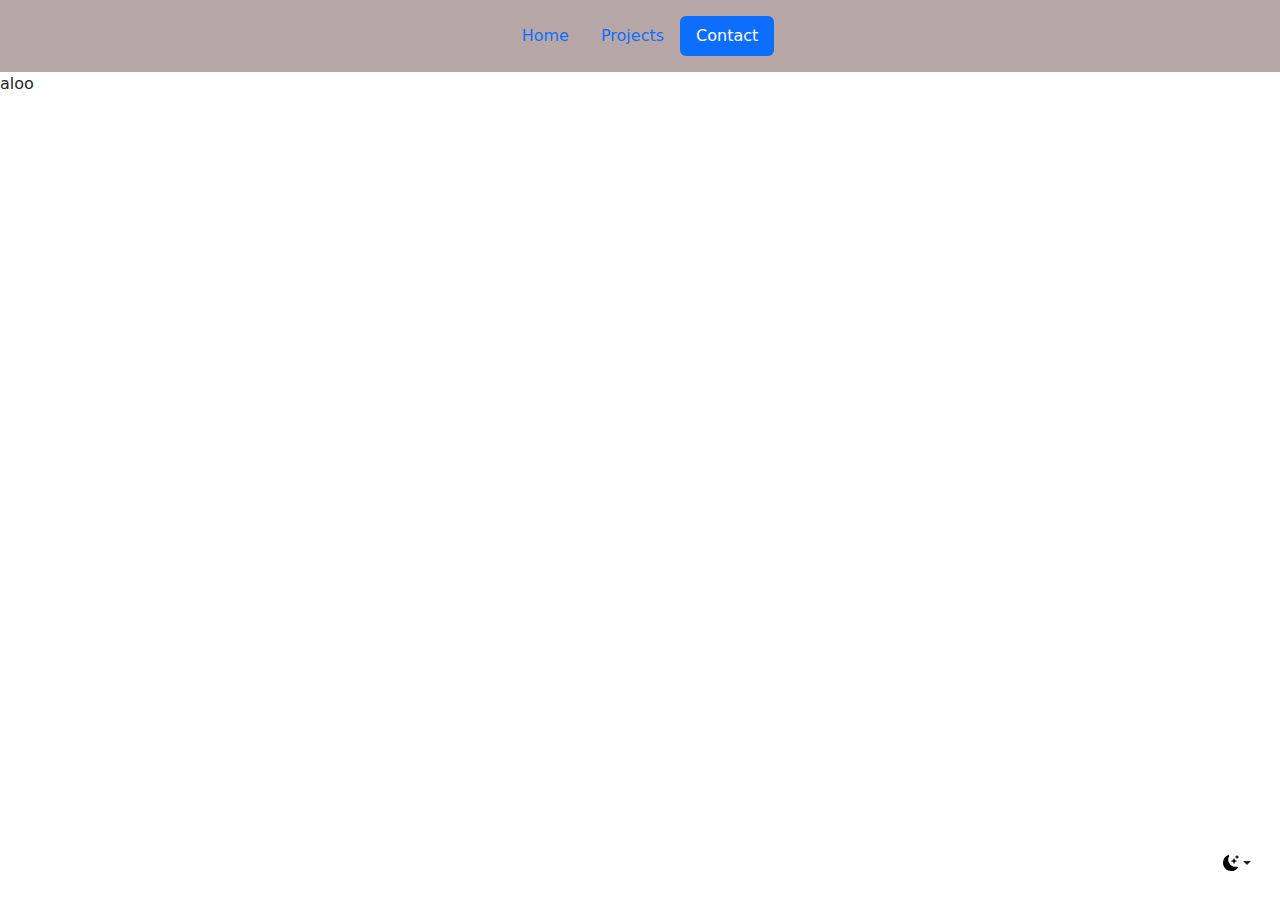
==== contact.html @ cc072649 "first commit" ====
<!DOCTYPE html>
<html lang="en">
<head>
    <meta charset="UTF-8">
    <meta name="viewport" content="width=device-width, initial-scale=1.0">
    <title>Contact</title>
    <link rel="stylesheet" href="styles.css">
    <link href="https://cdn.jsdelivr.net/npm/bootstrap@5.3.3/dist/css/bootstrap.min.css" rel="stylesheet" integrity="sha384-QWTKZyjpPEjISv5WaRU9OFeRpok6YctnYmDr5pNlyT2bRjXh0JMhjY6hW+ALEwIH" crossorigin="anonymous">
    <script src="https://cdn.jsdelivr.net/npm/bootstrap@5.3.3/dist/js/bootstrap.bundle.min.js" integrity="sha384-YvpcrYf0tY3lHB60NNkmXc5s9fDVZLESaAA55NDzOxhy9GkcIdslK1eN7N6jIeHz" crossorigin="anonymous"></script>
</head>
<body>
    <nav>
        <div class="container">
            <header class="d-flex justify-content-center py-3">
              <ul class="nav nav-pills">
                <li class="nav-item"><a href="index.html" class="nav-link">Home</a></li>
                <li class="nav-item"><a href="projects.html" class="nav-link">Projects</a></li>
                <li class="nav-item"><a href="#" class="nav-link active" aria-current="page">Contact</a></li>
              </ul>
            </header>
          </div>
    </nav>
    <main>
        aloo
    </main>

    <div class="mode">
        <svg xmlns="http://www.w3.org/2000/svg" class="d-none">
            <symbol id="check2" viewBox="0 0 16 16">
              <path d="M13.854 3.646a.5.5 0 0 1 0 .708l-7 7a.5.5 0 0 1-.708 0l-3.5-3.5a.5.5 0 1 1 .708-.708L6.5 10.293l6.646-6.647a.5.5 0 0 1 .708 0z"></path>
            </symbol>
            <symbol id="circle-half" viewBox="0 0 16 16">
              <path d="M8 15A7 7 0 1 0 8 1v14zm0 1A8 8 0 1 1 8 0a8 8 0 0 1 0 16z"></path>
            </symbol>
            <symbol id="moon-stars-fill" viewBox="0 0 16 16">
              <path d="M6 .278a.768.768 0 0 1 .08.858 7.208 7.208 0 0 0-.878 3.46c0 4.021 3.278 7.277 7.318 7.277.527 0 1.04-.055 1.533-.16a.787.787 0 0 1 .81.316.733.733 0 0 1-.031.893A8.349 8.349 0 0 1 8.344 16C3.734 16 0 12.286 0 7.71 0 4.266 2.114 1.312 5.124.06A.752.752 0 0 1 6 .278z"></path>
              <path d="M10.794 3.148a.217.217 0 0 1 .412 0l.387 1.162c.173.518.579.924 1.097 1.097l1.162.387a.217.217 0 0 1 0 .412l-1.162.387a1.734 1.734 0 0 0-1.097 1.097l-.387 1.162a.217.217 0 0 1-.412 0l-.387-1.162A1.734 1.734 0 0 0 9.31 6.593l-1.162-.387a.217.217 0 0 1 0-.412l1.162-.387a1.734 1.734 0 0 0 1.097-1.097l.387-1.162zM13.863.099a.145.145 0 0 1 .274 0l.258.774c.115.346.386.617.732.732l.774.258a.145.145 0 0 1 0 .274l-.774.258a1.156 1.156 0 0 0-.732.732l-.258.774a.145.145 0 0 1-.274 0l-.258-.774a1.156 1.156 0 0 0-.732-.732l-.774-.258a.145.145 0 0 1 0-.274l.774-.258c.346-.115.617-.386.732-.732L13.863.1z"></path>
            </symbol>
            <symbol id="sun-fill" viewBox="0 0 16 16">
              <path d="M8 12a4 4 0 1 0 0-8 4 4 0 0 0 0 8zM8 0a.5.5 0 0 1 .5.5v2a.5.5 0 0 1-1 0v-2A.5.5 0 0 1 8 0zm0 13a.5.5 0 0 1 .5.5v2a.5.5 0 0 1-1 0v-2A.5.5 0 0 1 8 13zm8-5a.5.5 0 0 1-.5.5h-2a.5.5 0 0 1 0-1h2a.5.5 0 0 1 .5.5zM3 8a.5.5 0 0 1-.5.5h-2a.5.5 0 0 1 0-1h2A.5.5 0 0 1 3 8zm10.657-5.657a.5.5 0 0 1 0 .707l-1.414 1.415a.5.5 0 1 1-.707-.708l1.414-1.414a.5.5 0 0 1 .707 0zm-9.193 9.193a.5.5 0 0 1 0 .707L3.05 13.657a.5.5 0 0 1-.707-.707l1.414-1.414a.5.5 0 0 1 .707 0zm9.193 2.121a.5.5 0 0 1-.707 0l-1.414-1.414a.5.5 0 0 1 .707-.707l1.414 1.414a.5.5 0 0 1 0 .707zM4.464 4.465a.5.5 0 0 1-.707 0L2.343 3.05a.5.5 0 1 1 .707-.707l1.414 1.414a.5.5 0 0 1 0 .708z"></path>
            </symbol>
          </svg>
        <div class="dropdown position-fixed bottom-0 end-0 mb-3 me-3 bd-mode-toggle">
            <button class="btn btn-bd-primary py-2 dropdown-toggle d-flex align-items-center" id="bd-theme" type="button" aria-expanded="false" data-bs-toggle="dropdown" aria-label="Toggle theme (dark)">
              <svg class="bi my-1 theme-icon-active" width="1em" height="1em"><use href="#moon-stars-fill"></use></svg>
              <span class="visually-hidden" id="bd-theme-text">Toggle theme</span>
            </button>
            <ul class="dropdown-menu dropdown-menu-end shadow" aria-labelledby="bd-theme-text">
              <li>
                <button type="button" class="dropdown-item d-flex align-items-center active" data-bs-theme-value="light" aria-pressed="false">
                  <svg class="bi me-2 opacity-50" width="1em" height="1em"><use href="#sun-fill"></use></svg>
                  Light
                  <svg class="bi ms-auto d-none" width="1em" height="1em"><use href="#check2"></use></svg>
                </button>
              </li>
              <li>
                <button type="button" class="dropdown-item d-flex align-items-center" data-bs-theme-value="dark" aria-pressed="true">
                  <svg class="bi me-2 opacity-50" width="1em" height="1em"><use href="#moon-stars-fill"></use></svg>
                  Dark
                  <svg class="bi ms-auto d-none" width="1em" height="1em"><use href="#check2"></use></svg>
                </button>
              </li>
            </ul>
          </div>
        <svg xmlns="http://www.w3.org/2000/svg" class="d-none">
            <symbol id="bootstrap" viewBox="0 0 118 94">
              <title>Bootstrap</title>
              <path fill-rule="evenodd" clip-rule="evenodd" d="M24.509 0c-6.733 0-11.715 5.893-11.492 12.284.214 6.14-.064 14.092-2.066 20.577C8.943 39.365 5.547 43.485 0 44.014v5.972c5.547.529 8.943 4.649 10.951 11.153 2.002 6.485 2.28 14.437 2.066 20.577C12.794 88.106 17.776 94 24.51 94H93.5c6.733 0 11.714-5.893 11.491-12.284-.214-6.14.064-14.092 2.066-20.577 2.009-6.504 5.396-10.624 10.943-11.153v-5.972c-5.547-.529-8.934-4.649-10.943-11.153-2.002-6.484-2.28-14.437-2.066-20.577C105.214 5.894 100.233 0 93.5 0H24.508zM80 57.863C80 66.663 73.436 72 62.543 72H44a2 2 0 01-2-2V24a2 2 0 012-2h18.437c9.083 0 15.044 4.92 15.044 12.474 0 5.302-4.01 10.049-9.119 10.88v.277C75.317 46.394 80 51.21 80 57.863zM60.521 28.34H49.948v14.934h8.905c6.884 0 10.68-2.772 10.68-7.727 0-4.643-3.264-7.207-9.012-7.207zM49.948 49.2v16.458H60.91c7.167 0 10.964-2.876 10.964-8.281 0-5.406-3.903-8.178-11.425-8.178H49.948z"></path>
            </symbol>
            <symbol id="home" viewBox="0 0 16 16">
              <path d="M8.354 1.146a.5.5 0 0 0-.708 0l-6 6A.5.5 0 0 0 1.5 7.5v7a.5.5 0 0 0 .5.5h4.5a.5.5 0 0 0 .5-.5v-4h2v4a.5.5 0 0 0 .5.5H14a.5.5 0 0 0 .5-.5v-7a.5.5 0 0 0-.146-.354L13 5.793V2.5a.5.5 0 0 0-.5-.5h-1a.5.5 0 0 0-.5.5v1.293L8.354 1.146zM2.5 14V7.707l5.5-5.5 5.5 5.5V14H10v-4a.5.5 0 0 0-.5-.5h-3a.5.5 0 0 0-.5.5v4H2.5z"></path>
            </symbol>
            <symbol id="speedometer2" viewBox="0 0 16 16">
              <path d="M8 4a.5.5 0 0 1 .5.5V6a.5.5 0 0 1-1 0V4.5A.5.5 0 0 1 8 4zM3.732 5.732a.5.5 0 0 1 .707 0l.915.914a.5.5 0 1 1-.708.708l-.914-.915a.5.5 0 0 1 0-.707zM2 10a.5.5 0 0 1 .5-.5h1.586a.5.5 0 0 1 0 1H2.5A.5.5 0 0 1 2 10zm9.5 0a.5.5 0 0 1 .5-.5h1.5a.5.5 0 0 1 0 1H12a.5.5 0 0 1-.5-.5zm.754-4.246a.389.389 0 0 0-.527-.02L7.547 9.31a.91.91 0 1 0 1.302 1.258l3.434-4.297a.389.389 0 0 0-.029-.518z"></path>
              <path fill-rule="evenodd" d="M0 10a8 8 0 1 1 15.547 2.661c-.442 1.253-1.845 1.602-2.932 1.25C11.309 13.488 9.475 13 8 13c-1.474 0-3.31.488-4.615.911-1.087.352-2.49.003-2.932-1.25A7.988 7.988 0 0 1 0 10zm8-7a7 7 0 0 0-6.603 9.329c.203.575.923.876 1.68.63C4.397 12.533 6.358 12 8 12s3.604.532 4.923.96c.757.245 1.477-.056 1.68-.631A7 7 0 0 0 8 3z"></path>
            </symbol>
            <symbol id="table" viewBox="0 0 16 16">
              <path d="M0 2a2 2 0 0 1 2-2h12a2 2 0 0 1 2 2v12a2 2 0 0 1-2 2H2a2 2 0 0 1-2-2V2zm15 2h-4v3h4V4zm0 4h-4v3h4V8zm0 4h-4v3h3a1 1 0 0 0 1-1v-2zm-5 3v-3H6v3h4zm-5 0v-3H1v2a1 1 0 0 0 1 1h3zm-4-4h4V8H1v3zm0-4h4V4H1v3zm5-3v3h4V4H6zm4 4H6v3h4V8z"></path>
            </symbol>
            <symbol id="people-circle" viewBox="0 0 16 16">
              <path d="M11 6a3 3 0 1 1-6 0 3 3 0 0 1 6 0z"></path>
              <path fill-rule="evenodd" d="M0 8a8 8 0 1 1 16 0A8 8 0 0 1 0 8zm8-7a7 7 0 0 0-5.468 11.37C3.242 11.226 4.805 10 8 10s4.757 1.225 5.468 2.37A7 7 0 0 0 8 1z"></path>
            </symbol>
            <symbol id="grid" viewBox="0 0 16 16">
              <path d="M1 2.5A1.5 1.5 0 0 1 2.5 1h3A1.5 1.5 0 0 1 7 2.5v3A1.5 1.5 0 0 1 5.5 7h-3A1.5 1.5 0 0 1 1 5.5v-3zM2.5 2a.5.5 0 0 0-.5.5v3a.5.5 0 0 0 .5.5h3a.5.5 0 0 0 .5-.5v-3a.5.5 0 0 0-.5-.5h-3zm6.5.5A1.5 1.5 0 0 1 10.5 1h3A1.5 1.5 0 0 1 15 2.5v3A1.5 1.5 0 0 1 13.5 7h-3A1.5 1.5 0 0 1 9 5.5v-3zm1.5-.5a.5.5 0 0 0-.5.5v3a.5.5 0 0 0 .5.5h3a.5.5 0 0 0 .5-.5v-3a.5.5 0 0 0-.5-.5h-3zM1 10.5A1.5 1.5 0 0 1 2.5 9h3A1.5 1.5 0 0 1 7 10.5v3A1.5 1.5 0 0 1 5.5 15h-3A1.5 1.5 0 0 1 1 13.5v-3zm1.5-.5a.5.5 0 0 0-.5.5v3a.5.5 0 0 0 .5.5h3a.5.5 0 0 0 .5-.5v-3a.5.5 0 0 0-.5-.5h-3zm6.5.5A1.5 1.5 0 0 1 10.5 9h3a1.5 1.5 0 0 1 1.5 1.5v3a1.5 1.5 0 0 1-1.5 1.5h-3A1.5 1.5 0 0 1 9 13.5v-3zm1.5-.5a.5.5 0 0 0-.5.5v3a.5.5 0 0 0 .5.5h3a.5.5 0 0 0 .5-.5v-3a.5.5 0 0 0-.5-.5h-3z"></path>
            </symbol>
          </svg>
        </div>
</body>
</html>
---- styles.css ----
body {
    margin: 0;
    padding: 0;
}
nav {
    background-color: rgb(184, 167, 167);
}

.hero-section {
    background-color: aquamarine;
}

.technologies {
    background-color: rgb(203, 156, 212);
}

.featured-projects {
    background-color: rgb(138, 133, 133);
}
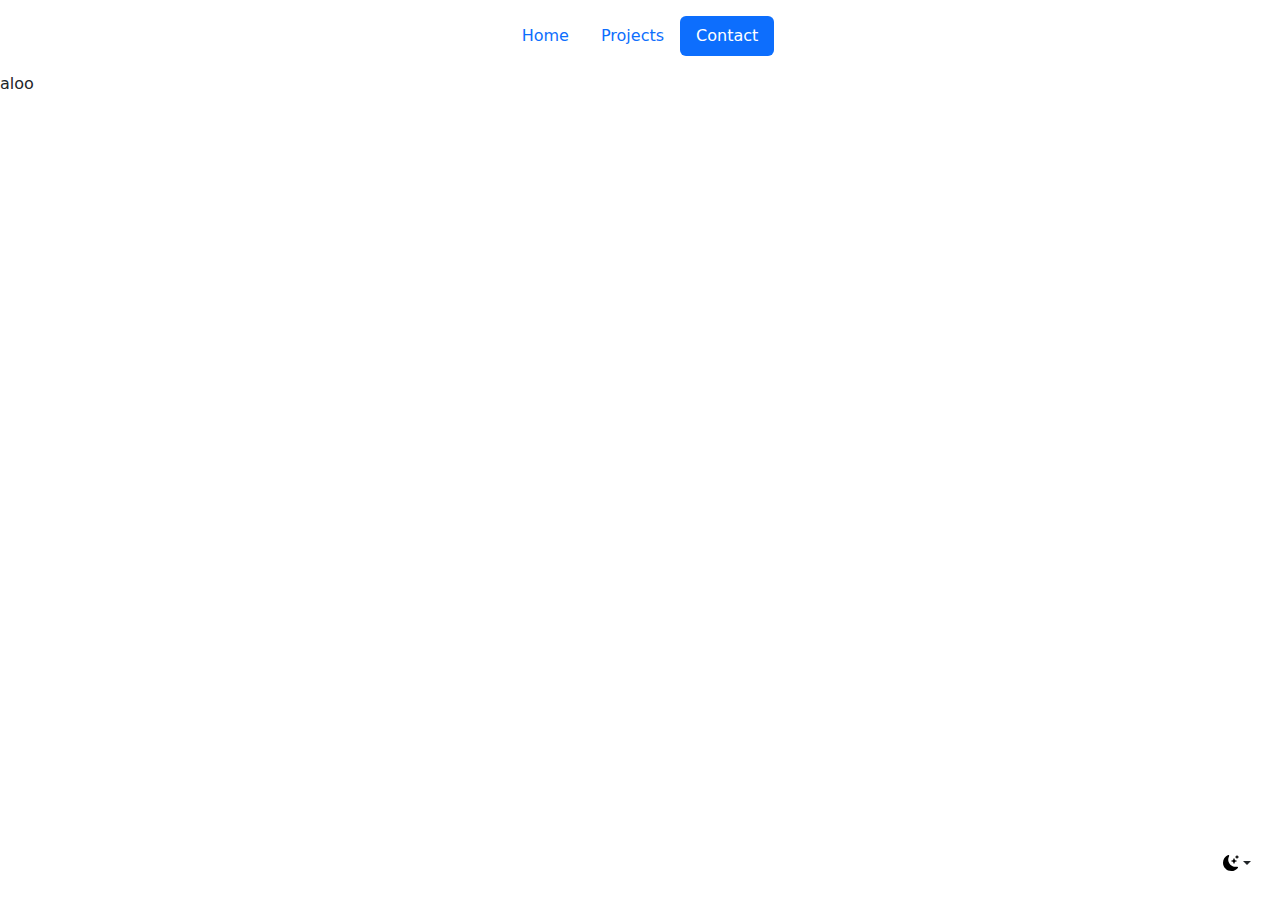
==== commit 6d39920b: "added basic home, projects" ====
--- a/contact.html
+++ b/contact.html
@@ -3,8 +3,9 @@
 <head>
     <meta charset="UTF-8">
     <meta name="viewport" content="width=device-width, initial-scale=1.0">
-    <title>Contact</title>
+    <title>Menna Magdy</title>
     <link rel="stylesheet" href="styles.css">
+    <link rel="icon" href="assets/m.jpg">
     <link href="https://cdn.jsdelivr.net/npm/bootstrap@5.3.3/dist/css/bootstrap.min.css" rel="stylesheet" integrity="sha384-QWTKZyjpPEjISv5WaRU9OFeRpok6YctnYmDr5pNlyT2bRjXh0JMhjY6hW+ALEwIH" crossorigin="anonymous">
     <script src="https://cdn.jsdelivr.net/npm/bootstrap@5.3.3/dist/js/bootstrap.bundle.min.js" integrity="sha384-YvpcrYf0tY3lHB60NNkmXc5s9fDVZLESaAA55NDzOxhy9GkcIdslK1eN7N6jIeHz" crossorigin="anonymous"></script>
 </head>
--- a/styles.css
+++ b/styles.css
@@ -1,20 +1,4 @@
-
 body {
     margin: 0;
     padding: 0;
-}
-nav {
-    background-color: rgb(184, 167, 167);
-}
-
-.hero-section {
-    background-color: aquamarine;
-}
-
-.technologies {
-    background-color: rgb(203, 156, 212);
-}
-
-.featured-projects {
-    background-color: rgb(138, 133, 133);
 }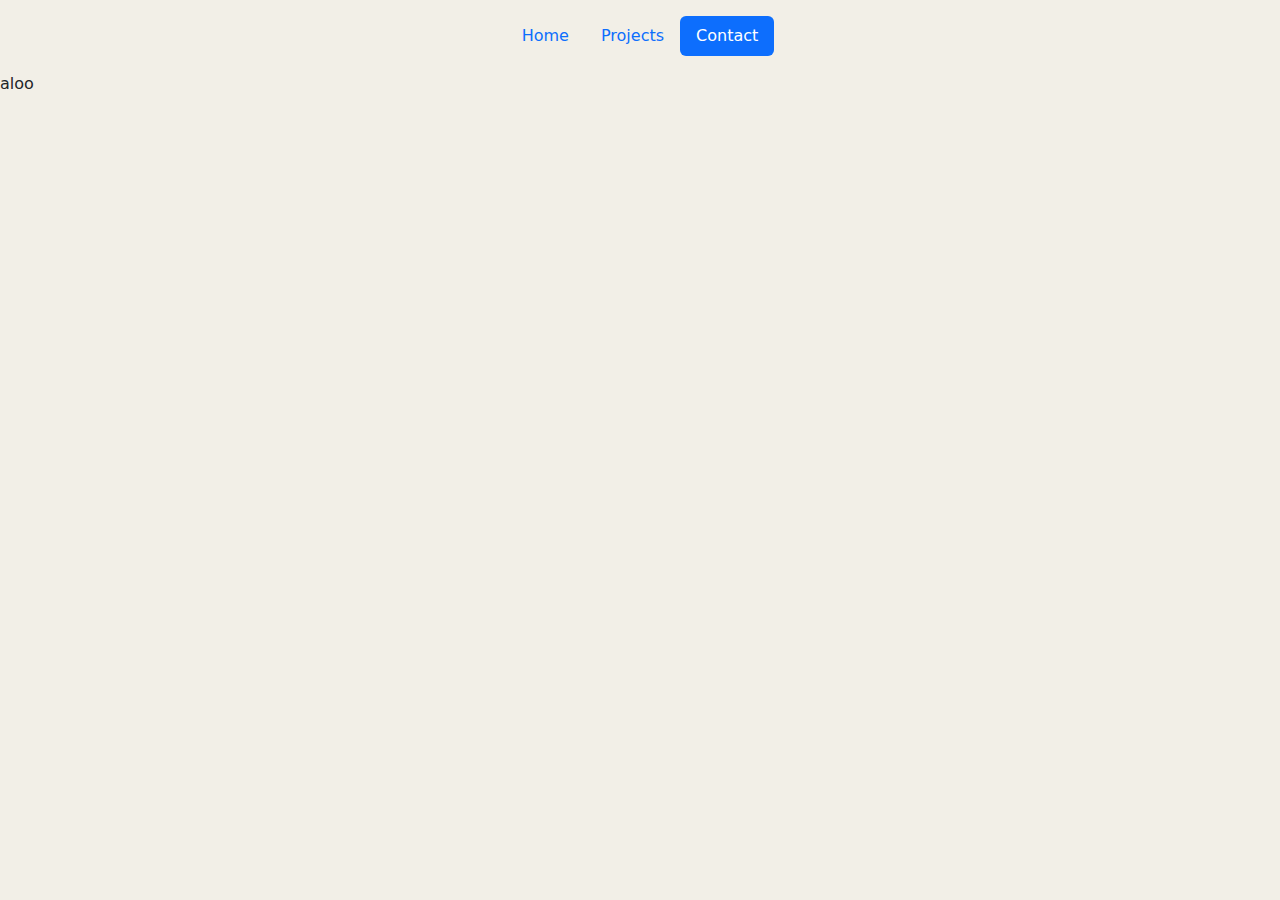
==== commit d2e2c816: "testing deployment for the very first time" ====
--- a/contact.html
+++ b/contact.html
@@ -25,7 +25,7 @@
         aloo
     </main>
 
-    <div class="mode">
+    <!-- <div class="mode">
         <svg xmlns="http://www.w3.org/2000/svg" class="d-none">
             <symbol id="check2" viewBox="0 0 16 16">
               <path d="M13.854 3.646a.5.5 0 0 1 0 .708l-7 7a.5.5 0 0 1-.708 0l-3.5-3.5a.5.5 0 1 1 .708-.708L6.5 10.293l6.646-6.647a.5.5 0 0 1 .708 0z"></path>
@@ -86,7 +86,7 @@
               <path d="M1 2.5A1.5 1.5 0 0 1 2.5 1h3A1.5 1.5 0 0 1 7 2.5v3A1.5 1.5 0 0 1 5.5 7h-3A1.5 1.5 0 0 1 1 5.5v-3zM2.5 2a.5.5 0 0 0-.5.5v3a.5.5 0 0 0 .5.5h3a.5.5 0 0 0 .5-.5v-3a.5.5 0 0 0-.5-.5h-3zm6.5.5A1.5 1.5 0 0 1 10.5 1h3A1.5 1.5 0 0 1 15 2.5v3A1.5 1.5 0 0 1 13.5 7h-3A1.5 1.5 0 0 1 9 5.5v-3zm1.5-.5a.5.5 0 0 0-.5.5v3a.5.5 0 0 0 .5.5h3a.5.5 0 0 0 .5-.5v-3a.5.5 0 0 0-.5-.5h-3zM1 10.5A1.5 1.5 0 0 1 2.5 9h3A1.5 1.5 0 0 1 7 10.5v3A1.5 1.5 0 0 1 5.5 15h-3A1.5 1.5 0 0 1 1 13.5v-3zm1.5-.5a.5.5 0 0 0-.5.5v3a.5.5 0 0 0 .5.5h3a.5.5 0 0 0 .5-.5v-3a.5.5 0 0 0-.5-.5h-3zm6.5.5A1.5 1.5 0 0 1 10.5 9h3a1.5 1.5 0 0 1 1.5 1.5v3a1.5 1.5 0 0 1-1.5 1.5h-3A1.5 1.5 0 0 1 9 13.5v-3zm1.5-.5a.5.5 0 0 0-.5.5v3a.5.5 0 0 0 .5.5h3a.5.5 0 0 0 .5-.5v-3a.5.5 0 0 0-.5-.5h-3z"></path>
             </symbol>
           </svg>
-        </div>
+        </div> -->
 </body>
 </html>
 
--- a/styles.css
+++ b/styles.css
@@ -1,4 +1,31 @@
+.colors {
+    --color1: #F2EFE7;
+    --color2: #9acbd0;
+    --color3: #48A6A7;
+    --color4: #2973B2;
+}
+
+* {
+    background-color: #f2efe7;
+}
+
 body {
     margin: 0;
     padding: 0;
-}+    /* background-color: rgb(0, 0, 0); */
+}
+/* nav {
+    background-color: rgb(184, 167, 167);
+}
+
+.hero-section {
+    background-color: aquamarine;
+}
+
+.technologies {
+    background-color: rgb(203, 156, 212);
+}
+
+.featured-projects {
+    background-color: rgb(138, 133, 133);
+} */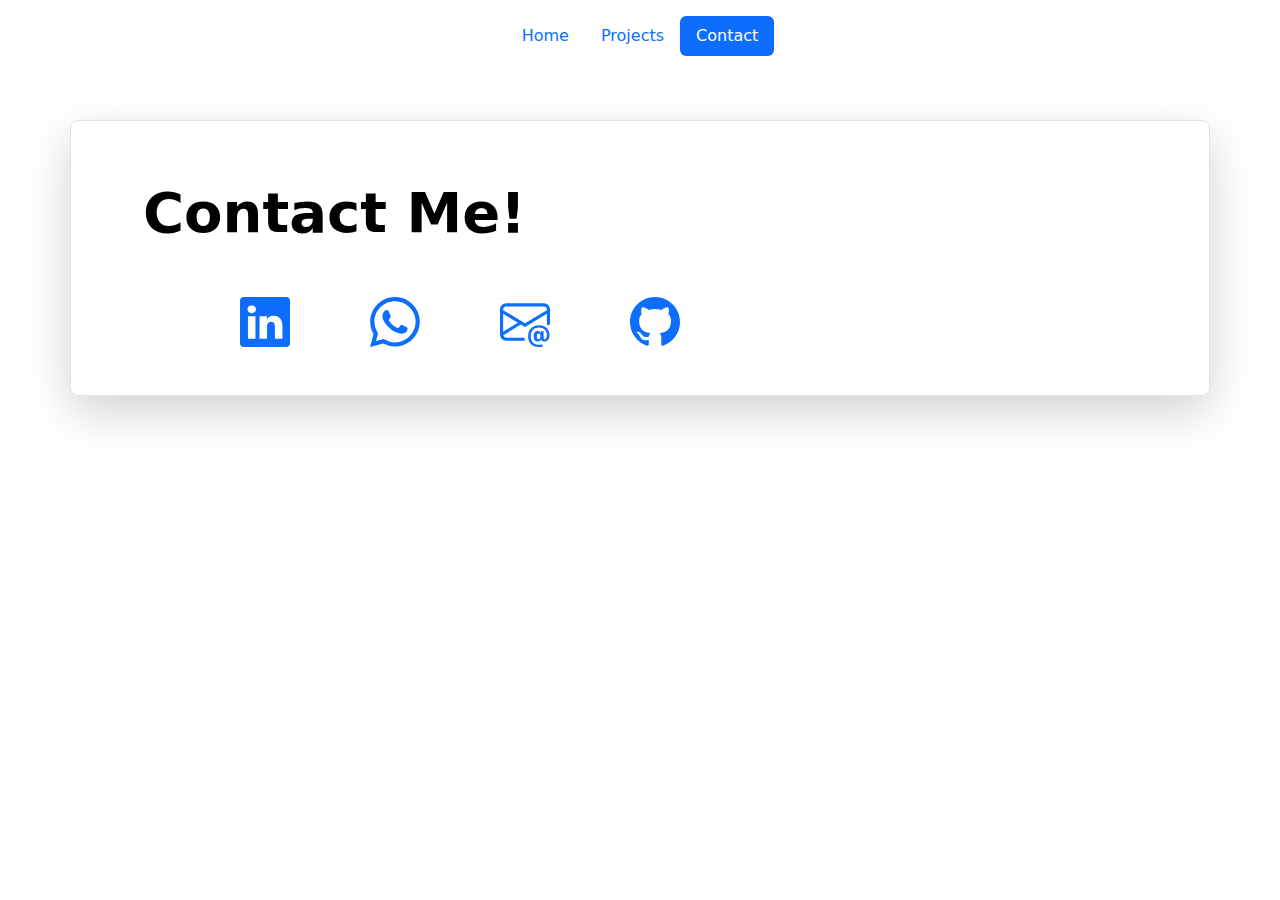
==== commit 6d19535e: "changed home design, removed contacts page" ====
--- a/contact.html
+++ b/contact.html
@@ -1,31 +1,82 @@
 <!DOCTYPE html>
 <html lang="en">
+
 <head>
-    <meta charset="UTF-8">
-    <meta name="viewport" content="width=device-width, initial-scale=1.0">
-    <title>Menna Magdy</title>
-    <link rel="stylesheet" href="styles.css">
-    <link rel="icon" href="assets/m.jpg">
-    <link href="https://cdn.jsdelivr.net/npm/bootstrap@5.3.3/dist/css/bootstrap.min.css" rel="stylesheet" integrity="sha384-QWTKZyjpPEjISv5WaRU9OFeRpok6YctnYmDr5pNlyT2bRjXh0JMhjY6hW+ALEwIH" crossorigin="anonymous">
-    <script src="https://cdn.jsdelivr.net/npm/bootstrap@5.3.3/dist/js/bootstrap.bundle.min.js" integrity="sha384-YvpcrYf0tY3lHB60NNkmXc5s9fDVZLESaAA55NDzOxhy9GkcIdslK1eN7N6jIeHz" crossorigin="anonymous"></script>
+  <meta charset="UTF-8">
+  <meta name="viewport" content="width=device-width, initial-scale=1.0">
+  <title>Menna Magdy</title>
+  <link rel="stylesheet" href="styles.css">
+  <link rel="icon" href="assets/m.jpg">
+  <link href="https://cdn.jsdelivr.net/npm/bootstrap@5.3.3/dist/css/bootstrap.min.css" rel="stylesheet"
+    integrity="sha384-QWTKZyjpPEjISv5WaRU9OFeRpok6YctnYmDr5pNlyT2bRjXh0JMhjY6hW+ALEwIH" crossorigin="anonymous">
+  <link rel="stylesheet" href="styles.css">
 </head>
+
 <body>
-    <nav>
-        <div class="container">
-            <header class="d-flex justify-content-center py-3">
-              <ul class="nav nav-pills">
-                <li class="nav-item"><a href="index.html" class="nav-link">Home</a></li>
-                <li class="nav-item"><a href="projects.html" class="nav-link">Projects</a></li>
-                <li class="nav-item"><a href="#" class="nav-link active" aria-current="page">Contact</a></li>
-              </ul>
-            </header>
+  <nav>
+    <div class="container">
+      <header class="d-flex justify-content-center py-3">
+        <ul class="nav nav-pills">
+          <li class="nav-item"><a href="index.html" class="nav-link">Home</a></li>
+          <li class="nav-item"><a href="projects.html" class="nav-link">Projects</a></li>
+          <li class="nav-item"><a href="#" class="nav-link active" aria-current="page">Contact</a></li>
+        </ul>
+      </header>
+    </div>
+  </nav>
+  <main>
+    <div class="container my-5">
+      <div class="row p-4 pb-0 pe-lg-0 pt-lg-5 align-items-center rounded-3 border shadow-lg">
+        <div class="col-lg-7 p-3 p-lg-5 pt-lg-3">
+          <h1 class="display-4 fw-bold lh-1 text-body-emphasis">Contact Me!</h1>
+          <br><br>
+
+          <div class="contact">
+            <!-- LinkedIn -->
+            <div>
+              <a href="https://www.linkedin.com/in/menna-magdy-989834235/">
+                <svg xmlns="http://www.w3.org/2000/svg" width="50" height="50" fill="currentColor" class="bi bi-linkedin"
+                viewBox="0 0 16 16">
+                <path
+                  d="M0 1.146C0 .513.526 0 1.175 0h13.65C15.474 0 16 .513 16 1.146v13.708c0 .633-.526 1.146-1.175 1.146H1.175C.526 16 0 15.487 0 14.854zm4.943 12.248V6.169H2.542v7.225zm-1.2-8.212c.837 0 1.358-.554 1.358-1.248-.015-.709-.52-1.248-1.342-1.248S2.4 3.226 2.4 3.934c0 .694.521 1.248 1.327 1.248zm4.908 8.212V9.359c0-.216.016-.432.08-.586.173-.431.568-.878 1.232-.878.869 0 1.216.662 1.216 1.634v3.865h2.401V9.25c0-2.22-1.184-3.252-2.764-3.252-1.274 0-1.845.7-2.165 1.193v.025h-.016l.016-.025V6.169h-2.4c.03.678 0 7.225 0 7.225z" />
+              </svg>
+              </a>
+            </div>
+            <!-- Whatsapp -->
+            <div>
+              <a href="#">
+                <svg xmlns="http://www.w3.org/2000/svg" width="50" height="50" fill="currentColor" class="bi bi-whatsapp"
+                viewBox="0 0 16 16">
+                <path
+                  d="M13.601 2.326A7.85 7.85 0 0 0 7.994 0C3.627 0 .068 3.558.064 7.926c0 1.399.366 2.76 1.057 3.965L0 16l4.204-1.102a7.9 7.9 0 0 0 3.79.965h.004c4.368 0 7.926-3.558 7.93-7.93A7.9 7.9 0 0 0 13.6 2.326zM7.994 14.521a6.6 6.6 0 0 1-3.356-.92l-.24-.144-2.494.654.666-2.433-.156-.251a6.56 6.56 0 0 1-1.007-3.505c0-3.626 2.957-6.584 6.591-6.584a6.56 6.56 0 0 1 4.66 1.931 6.56 6.56 0 0 1 1.928 4.66c-.004 3.639-2.961 6.592-6.592 6.592m3.615-4.934c-.197-.099-1.17-.578-1.353-.646-.182-.065-.315-.099-.445.099-.133.197-.513.646-.627.775-.114.133-.232.148-.43.05-.197-.1-.836-.308-1.592-.985-.59-.525-.985-1.175-1.103-1.372-.114-.198-.011-.304.088-.403.087-.088.197-.232.296-.346.1-.114.133-.198.198-.33.065-.134.034-.248-.015-.347-.05-.099-.445-1.076-.612-1.47-.16-.389-.323-.335-.445-.34-.114-.007-.247-.007-.38-.007a.73.73 0 0 0-.529.247c-.182.198-.691.677-.691 1.654s.71 1.916.81 2.049c.098.133 1.394 2.132 3.383 2.992.47.205.84.326 1.129.418.475.152.904.129 1.246.08.38-.058 1.171-.48 1.338-.943.164-.464.164-.86.114-.943-.049-.084-.182-.133-.38-.232" />
+              </svg>
+              </a>
           </div>
-    </nav>
-    <main>
-        aloo
-    </main>
+          <!-- Email -->
+            <div>
+              <a href="mennamagdyx@gmail.com">
+                <svg xmlns="http://www.w3.org/2000/svg" width="50" height="50" fill="currentColor"
+                class="bi bi-envelope-at" viewBox="0 0 16 16">
+                <path
+                  d="M2 2a2 2 0 0 0-2 2v8.01A2 2 0 0 0 2 14h5.5a.5.5 0 0 0 0-1H2a1 1 0 0 1-.966-.741l5.64-3.471L8 9.583l7-4.2V8.5a.5.5 0 0 0 1 0V4a2 2 0 0 0-2-2zm3.708 6.208L1 11.105V5.383zM1 4.217V4a1 1 0 0 1 1-1h12a1 1 0 0 1 1 1v.217l-7 4.2z" />
+                <path
+                  d="M14.247 14.269c1.01 0 1.587-.857 1.587-2.025v-.21C15.834 10.43 14.64 9 12.52 9h-.035C10.42 9 9 10.36 9 12.432v.214C9 14.82 10.438 16 12.358 16h.044c.594 0 1.018-.074 1.237-.175v-.73c-.245.11-.673.18-1.18.18h-.044c-1.334 0-2.571-.788-2.571-2.655v-.157c0-1.657 1.058-2.724 2.64-2.724h.04c1.535 0 2.484 1.05 2.484 2.326v.118c0 .975-.324 1.39-.639 1.39-.232 0-.41-.148-.41-.42v-2.19h-.906v.569h-.03c-.084-.298-.368-.63-.954-.63-.778 0-1.259.555-1.259 1.4v.528c0 .892.49 1.434 1.26 1.434.471 0 .896-.227 1.014-.643h.043c.118.42.617.648 1.12.648m-2.453-1.588v-.227c0-.546.227-.791.573-.791.297 0 .572.192.572.708v.367c0 .573-.253.744-.564.744-.354 0-.581-.215-.581-.8Z" />
+              </svg>
+              </a>
+            </div>
+            <!-- Github -->
+            <div>
+              <a href="https://github.com/MennaMagdie">
+                <svg xmlns="http://www.w3.org/2000/svg" width="50" height="50" fill="currentColor" class="bi bi-github" viewBox="0 0 16 16">
+                  <path d="M8 0C3.58 0 0 3.58 0 8c0 3.54 2.29 6.53 5.47 7.59.4.07.55-.17.55-.38 0-.19-.01-.82-.01-1.49-2.01.37-2.53-.49-2.69-.94-.09-.23-.48-.94-.82-1.13-.28-.15-.68-.52-.01-.53.63-.01 1.08.58 1.23.82.72 1.21 1.87.87 2.33.66.07-.52.28-.87.51-1.07-1.78-.2-3.64-.89-3.64-3.95 0-.87.31-1.59.82-2.15-.08-.2-.36-1.02.08-2.12 0 0 .67-.21 2.2.82.64-.18 1.32-.27 2-.27s1.36.09 2 .27c1.53-1.04 2.2-.82 2.2-.82.44 1.1.16 1.92.08 2.12.51.56.82 1.27.82 2.15 0 3.07-1.87 3.75-3.65 3.95.29.25.54.73.54 1.48 0 1.07-.01 1.93-.01 2.2 0 .21.15.46.55.38A8.01 8.01 0 0 0 16 8c0-4.42-3.58-8-8-8"/>
+                </svg>
+              </a>
+            </div>
+          </div>
+    </div>
+  </main>
 
-    <!-- <div class="mode">
+  <!-- <div class="mode">
         <svg xmlns="http://www.w3.org/2000/svg" class="d-none">
             <symbol id="check2" viewBox="0 0 16 16">
               <path d="M13.854 3.646a.5.5 0 0 1 0 .708l-7 7a.5.5 0 0 1-.708 0l-3.5-3.5a.5.5 0 1 1 .708-.708L6.5 10.293l6.646-6.647a.5.5 0 0 1 .708 0z"></path>
@@ -87,7 +138,9 @@
             </symbol>
           </svg>
         </div> -->
+  <script src="https://cdn.jsdelivr.net/npm/bootstrap@5.3.3/dist/js/bootstrap.bundle.min.js"
+    integrity="sha384-YvpcrYf0tY3lHB60NNkmXc5s9fDVZLESaAA55NDzOxhy9GkcIdslK1eN7N6jIeHz"
+    crossorigin="anonymous"></script>
 </body>
-</html>
 
-
+</html>--- a/styles.css
+++ b/styles.css
@@ -1,31 +1,51 @@
-.colors {
+body {
     --color1: #F2EFE7;
     --color2: #9acbd0;
     --color3: #48A6A7;
     --color4: #2973B2;
+
+    margin: 0;
+    padding: 0;
+    /* background-color: #f2efe7; */
 }
 
-* {
-    background-color: #f2efe7;
+.contact {
+    display: flex;
+    flex-direction: row;
+    justify-content: center;
 }
 
-body {
-    margin: 0;
-    padding: 0;
-    /* background-color: rgb(0, 0, 0); */
-}
-/* nav {
-    background-color: rgb(184, 167, 167);
+.contact div {
+    margin-left: 5rem;
+    gap: 2rem;
 }
 
-.hero-section {
-    background-color: aquamarine;
+#carouselExampleIndicators {
+    background-color: rgba(20, 32, 58, 0.678);
 }
 
-.technologies {
-    background-color: rgb(203, 156, 212);
+
+.custom-nav .nav-link {
+    color: rgba(20, 32, 58, 0.678);
+    border-radius: 5px;
 }
 
-.featured-projects {
-    background-color: rgb(138, 133, 133);
-} */+.custom-nav .nav-link.active {
+    color: #ffffff; 
+    background-color: rgba(20, 32, 58, 0.678);
+}
+
+.tools-elements {
+    display: flex;
+    flex-direction: row;
+    gap: 1rem;
+    flex-wrap: wrap;
+}
+.tool-element {
+    /* gap: 1rem; */
+    padding: 1rem;
+    background-color: rgba(20, 32, 58, 0.678);
+    display: inline;
+    border-radius: 2rem;
+    color: #ffffff; 
+}--- a/styles.css
+++ b/styles.css
@@ -1,31 +1,51 @@
-.colors {
+body {
     --color1: #F2EFE7;
     --color2: #9acbd0;
     --color3: #48A6A7;
     --color4: #2973B2;
+
+    margin: 0;
+    padding: 0;
+    /* background-color: #f2efe7; */
 }
 
-* {
-    background-color: #f2efe7;
+.contact {
+    display: flex;
+    flex-direction: row;
+    justify-content: center;
 }
 
-body {
-    margin: 0;
-    padding: 0;
-    /* background-color: rgb(0, 0, 0); */
-}
-/* nav {
-    background-color: rgb(184, 167, 167);
+.contact div {
+    margin-left: 5rem;
+    gap: 2rem;
 }
 
-.hero-section {
-    background-color: aquamarine;
+#carouselExampleIndicators {
+    background-color: rgba(20, 32, 58, 0.678);
 }
 
-.technologies {
-    background-color: rgb(203, 156, 212);
+
+.custom-nav .nav-link {
+    color: rgba(20, 32, 58, 0.678);
+    border-radius: 5px;
 }
 
-.featured-projects {
-    background-color: rgb(138, 133, 133);
-} */+.custom-nav .nav-link.active {
+    color: #ffffff; 
+    background-color: rgba(20, 32, 58, 0.678);
+}
+
+.tools-elements {
+    display: flex;
+    flex-direction: row;
+    gap: 1rem;
+    flex-wrap: wrap;
+}
+.tool-element {
+    /* gap: 1rem; */
+    padding: 1rem;
+    background-color: rgba(20, 32, 58, 0.678);
+    display: inline;
+    border-radius: 2rem;
+    color: #ffffff; 
+}